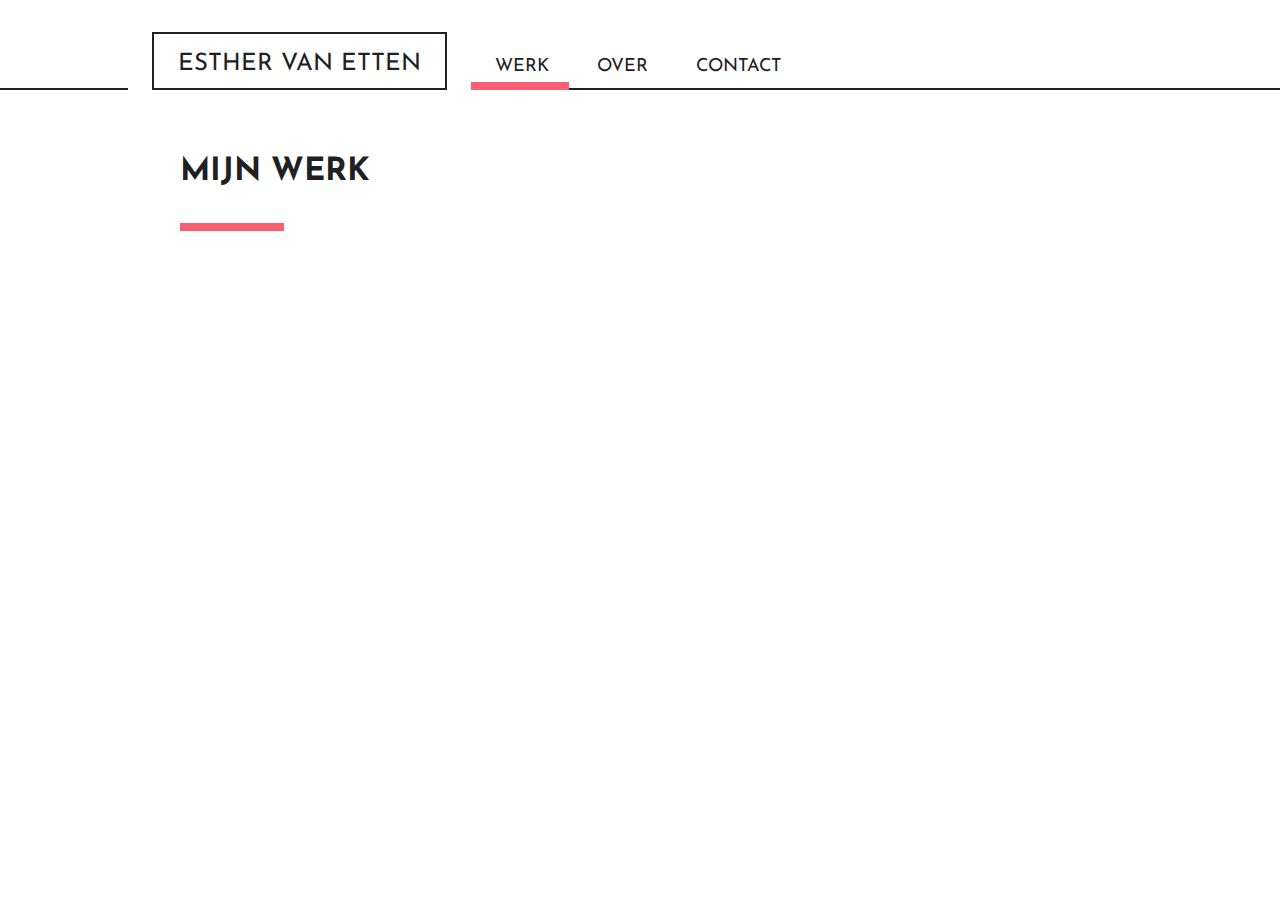
==== index.html @ 1b154cfb "add first content and layout" ====
<!DOCTYPE html>
<html lang="en">
  <head>
    <meta charset="utf-8">
    <!-- pixel ratio for mobile devices -->
    <meta name="viewport" content="width=device-width, initial-scale=1, shrink-to-fit=no">

    <!-- tab info browser -->
    <title>Esther van Etten - Kunst</title>
    <link rel="shortcut icon" href="./src/images/favicon.ico" type="image/x-icon" />

    <!-- meta tags for search engines -->
    <meta name="description" content="Website van de kunstenaar Esther van Etten met werk, achtergrond informatie en contact" />
    <meta name="keywords" content="Esther, van, Etten, Kunst, Thuis, Haarlem, Kunstenaar, Tekeningen, Velserbroek" />
    <meta name="author" content="T. Thuis" />

    <!-- social links -->
    <meta property="og:title" content="Kunst van Esther van Etten">
    <meta property="og:description" content="Website van de kunstenaar Esther van Etten met werk, achtergrond informatie en contact">
    <meta property="og:image" content="./src/images/social-image.jpg">
    <meta property="og:url" content="esther-van-etten.nl">

    <!-- css -->
    <link rel="stylesheet" type="text/css" href="./style.min.css">

    <!-- fonts -->
    <link href="https://fonts.googleapis.com/css?family=Josefin+Sans:400,700|Noto+Serif:400,400i,600" rel="stylesheet">
  </head>
  <body>
    <div id="content">
      <div id="header">
        <div class="container">
          <div class="logo-container">
            <div id="logo">Esther van Etten</div>
          </div>
          <ul>
            <li class="active"></li>
            <li class="tab-btn" data-name="werk">Werk</li>
            <li class="tab-btn" data-name="over">Over</li>
            <li class="tab-btn" data-name="contact">Contact</li>
          </ul>
        </div>
      </div>

      <div class="wiper"></div>

      <div class="pagina-container">
        <div data-name="werk" class="werk pagina">
          <h2>Mijn Werk</h2>
          <hr>
          <div class="foto-container">
            <img src="./src/images/art/one.jpg" alt="">
            <img src="./src/images/art/two.jpg" alt="">
          </div>
        </div>

        <div data-name="over" class="over pagina">
          <h2>Het Proces & <br>Uitgangspunten</h2>
          <hr>
          <p>De nadruk ligt in mijn werk op het proces en het onderzoek naar licht en schaduw door middel van het bewerken van papier door het gebruik van horizontale, verticalen en rasters.</p>
          <p>Gelaagdheid, ritmes, de scheidslijn zoeken tussen ambacht, volkskunst, toegepaste kunst en autonome kunst zijn sleutelwoorden in mijn werk.</p>
        </div>

        <div data-name="contact" class="contact pagina">
          <h2>Neem contact <br>met mij op</h2>
          <hr>
          <table>
            <tr>
              <td>Woonplaats</td>
              <td>Haarlem</td>
            </tr>
            <tr>
              <td>Atelier</td>
              <td>De Rode School 2.0 | Platbodum 197A <br>Velserbroek | <a href="https://goo.gl/KfdjvA" target="_blank">Kaart</a></td>
            </tr>
            <tr>
              <td>Email</td>
              <td><a href="mailto:esther.v.etten@gmail.com">Esther.v.Etten@gmail.com</a></td>
            </tr>
            <tr>
              <td>Telefoon</td>
              <td><a href="tel:+31631976185">+31 6 31 97 61 85</a></td>
            </tr>
          </table>
        </div>
      </div>
    </div>
  </body>
  <!-- <script src="./src/js/axios.js"></script> -->
  <!-- <script src="./src/js/vue.js"></script> -->
  <script src="./src/js/TweenMax.js"></script>
  <script src="./main.js"></script>
</html>
---- style.min.css ----
[v-cloak]{display:none}body{margin:0;color:#1E2022;background:#fff;font-family:'Josefin Sans', sans-serif;font-size:16px}body p{font-family:'Noto Serif', serif;line-height:175%}body ul{list-style:none;margin:0;padding:0}body a{color:#F85F73}#content{min-height:100vh;position:relative;overflow:hidden}.pagina-container{margin:0 auto;max-width:1024px}#header{text-transform:uppercase;margin-top:32px;border-bottom:2px solid #1E2022}#header .container{display:flex;align-items:flex-end;max-width:1024px;margin:0 auto}#header .logo-container{border-left:24px solid #fff;border-right:24px solid #fff;margin-bottom:-2px}#header #logo{font-size:24px;border:2px solid #1E2022;padding:18px 24px 12px 24px}#header ul{display:flex;position:relative}#header ul li{padding:0 24px 12px 24px;display:flex;justify-content:center;font-size:18px;cursor:pointer}#header ul li.active{position:absolute;width:98px;bottom:0;left:0;border-bottom:8px solid #F85F73;margin-bottom:-2px;transition:all 300ms ease;padding:0}#header ul .tab-btn{transition:transform 300ms ease}#header ul .tab-btn:hover{transform:translateY(-4px)}.over,.contact{display:none}.pagina{padding:0 52px;margin-top:64px}.pagina h2{font-size:32px;text-transform:uppercase;color:#1E2022;margin:0;line-height:115%}.pagina hr{width:96px;border:4px solid #F85F73;display:inline-block;margin:32px 0}.pagina p{margin:0 0 16px 0}.pagina table{font-family:'Noto Serif', serif}.pagina table tr{height:32px}.pagina table td{vertical-align:top}.pagina table tr>td:first-child{font-style:italic;width:128px}.foto-container img{height:128px;cursor:pointer;transition:all 500ms ease}.foto-container img.activeImage{height:50vh;width:auto}.wiper{background:#F85F73;height:100%;position:absolute;top:90px}@media screen and (min-width: 1024px){.pagina p{width:50%}}
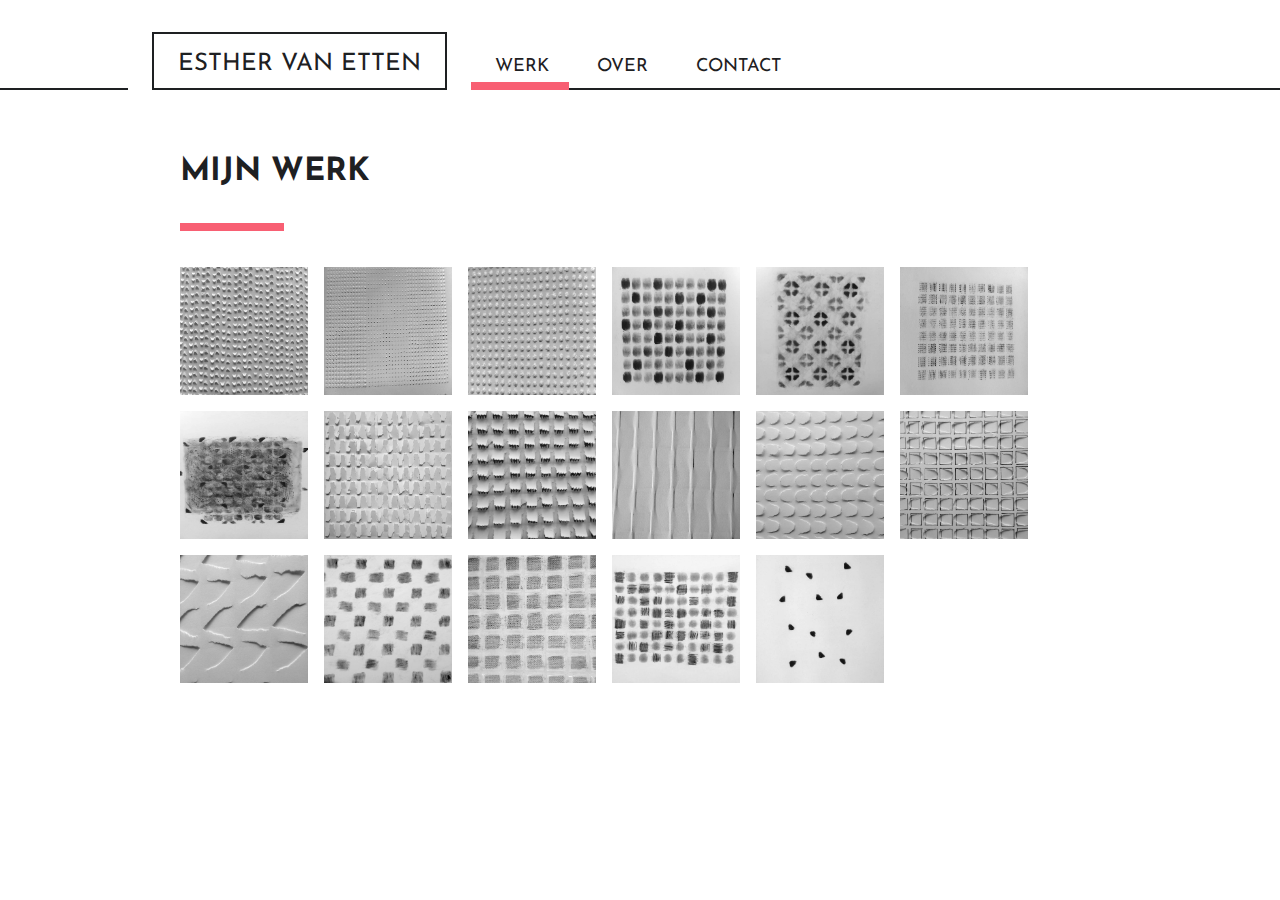
==== commit 2d0d580e: "add low res photo's" ====
--- a/index.html
+++ b/index.html
@@ -49,8 +49,23 @@
           <h2>Mijn Werk</h2>
           <hr>
           <div class="foto-container">
-            <img src="./src/images/art/one.jpg" alt="">
-            <img src="./src/images/art/two.jpg" alt="">
+            <img src="./src/images/art/image-1.jpeg" alt="">
+            <img src="./src/images/art/image-2.jpeg" alt="">
+            <img src="./src/images/art/image-3.jpeg" alt="">
+            <img src="./src/images/art/image-4.jpeg" alt="">
+            <img src="./src/images/art/image-5.jpeg" alt="">
+            <img src="./src/images/art/image-6.jpeg" alt="">
+            <img src="./src/images/art/image-7.jpeg" alt="">
+            <img src="./src/images/art/image-8.jpeg" alt="">
+            <img src="./src/images/art/image-9.jpeg" alt="">
+            <img src="./src/images/art/image-10.jpeg" alt="">
+            <img src="./src/images/art/image-11.jpeg" alt="">
+            <img src="./src/images/art/image-12.jpeg" alt="">
+            <img src="./src/images/art/image-13.jpeg" alt="">
+            <img src="./src/images/art/image-14.jpeg" alt="">
+            <img src="./src/images/art/image-15.jpeg" alt="">
+            <img src="./src/images/art/image-16.jpeg" alt="">
+            <img src="./src/images/art/image-17.jpeg" alt="">
           </div>
         </div>
 
--- a/style.min.css
+++ b/style.min.css
@@ -1 +1 @@
-[v-cloak]{display:none}body{margin:0;color:#1E2022;background:#fff;font-family:'Josefin Sans', sans-serif;font-size:16px}body p{font-family:'Noto Serif', serif;line-height:175%}body ul{list-style:none;margin:0;padding:0}body a{color:#F85F73}#content{min-height:100vh;position:relative;overflow:hidden}.pagina-container{margin:0 auto;max-width:1024px}#header{text-transform:uppercase;margin-top:32px;border-bottom:2px solid #1E2022}#header .container{display:flex;align-items:flex-end;max-width:1024px;margin:0 auto}#header .logo-container{border-left:24px solid #fff;border-right:24px solid #fff;margin-bottom:-2px}#header #logo{font-size:24px;border:2px solid #1E2022;padding:18px 24px 12px 24px}#header ul{display:flex;position:relative}#header ul li{padding:0 24px 12px 24px;display:flex;justify-content:center;font-size:18px;cursor:pointer}#header ul li.active{position:absolute;width:98px;bottom:0;left:0;border-bottom:8px solid #F85F73;margin-bottom:-2px;transition:all 300ms ease;padding:0}#header ul .tab-btn{transition:transform 300ms ease}#header ul .tab-btn:hover{transform:translateY(-4px)}.over,.contact{display:none}.pagina{padding:0 52px;margin-top:64px}.pagina h2{font-size:32px;text-transform:uppercase;color:#1E2022;margin:0;line-height:115%}.pagina hr{width:96px;border:4px solid #F85F73;display:inline-block;margin:32px 0}.pagina p{margin:0 0 16px 0}.pagina table{font-family:'Noto Serif', serif}.pagina table tr{height:32px}.pagina table td{vertical-align:top}.pagina table tr>td:first-child{font-style:italic;width:128px}.foto-container img{height:128px;cursor:pointer;transition:all 500ms ease}.foto-container img.activeImage{height:50vh;width:auto}.wiper{background:#F85F73;height:100%;position:absolute;top:90px}@media screen and (min-width: 1024px){.pagina p{width:50%}}
+[v-cloak]{display:none}body{margin:0;color:#1E2022;background:#fff;font-family:'Josefin Sans', sans-serif;font-size:16px}body p{font-family:'Noto Serif', serif;line-height:175%}body ul{list-style:none;margin:0;padding:0}body a{color:#F85F73}#content{min-height:100vh;position:relative;overflow:hidden}.pagina-container{margin:0 auto;max-width:1024px}#header{text-transform:uppercase;margin-top:32px;border-bottom:2px solid #1E2022}#header .container{display:flex;align-items:flex-end;max-width:1024px;margin:0 auto}#header .logo-container{border-left:24px solid #fff;border-right:24px solid #fff;margin-bottom:-2px}#header #logo{font-size:24px;border:2px solid #1E2022;padding:18px 24px 12px 24px}#header ul{display:flex;position:relative}#header ul li{padding:0 24px 12px 24px;display:flex;justify-content:center;font-size:18px;cursor:pointer}#header ul li.active{position:absolute;width:98px;bottom:0;left:0;border-bottom:8px solid #F85F73;margin-bottom:-2px;transition:all 300ms ease;padding:0}#header ul .tab-btn{transition:transform 300ms ease}#header ul .tab-btn:hover{transform:translateY(-4px)}.over,.contact{display:none}.pagina{padding:0 52px;margin-top:64px}.pagina h2{font-size:32px;text-transform:uppercase;color:#1E2022;margin:0;line-height:115%}.pagina hr{width:96px;border:4px solid #F85F73;display:inline-block;margin:32px 0}.pagina p{margin:0 0 16px 0}.pagina table{font-family:'Noto Serif', serif}.pagina table tr{height:32px}.pagina table td{vertical-align:top}.pagina table tr>td:first-child{font-style:italic;width:128px}.foto-container{display:flex;flex-wrap:wrap;margin:-8px 0 0 -8px}.foto-container img{height:128px;width:128px;cursor:pointer;transition:all 500ms ease;padding:8px;filter:grayscale(100%)}.foto-container img.activeImage{height:50vh;width:50vh;filter:grayscale(0%)}.wiper{background:#F85F73;height:100%;position:absolute;top:90px;z-index:100}@media screen and (min-width: 1024px){.pagina p{width:50%}}
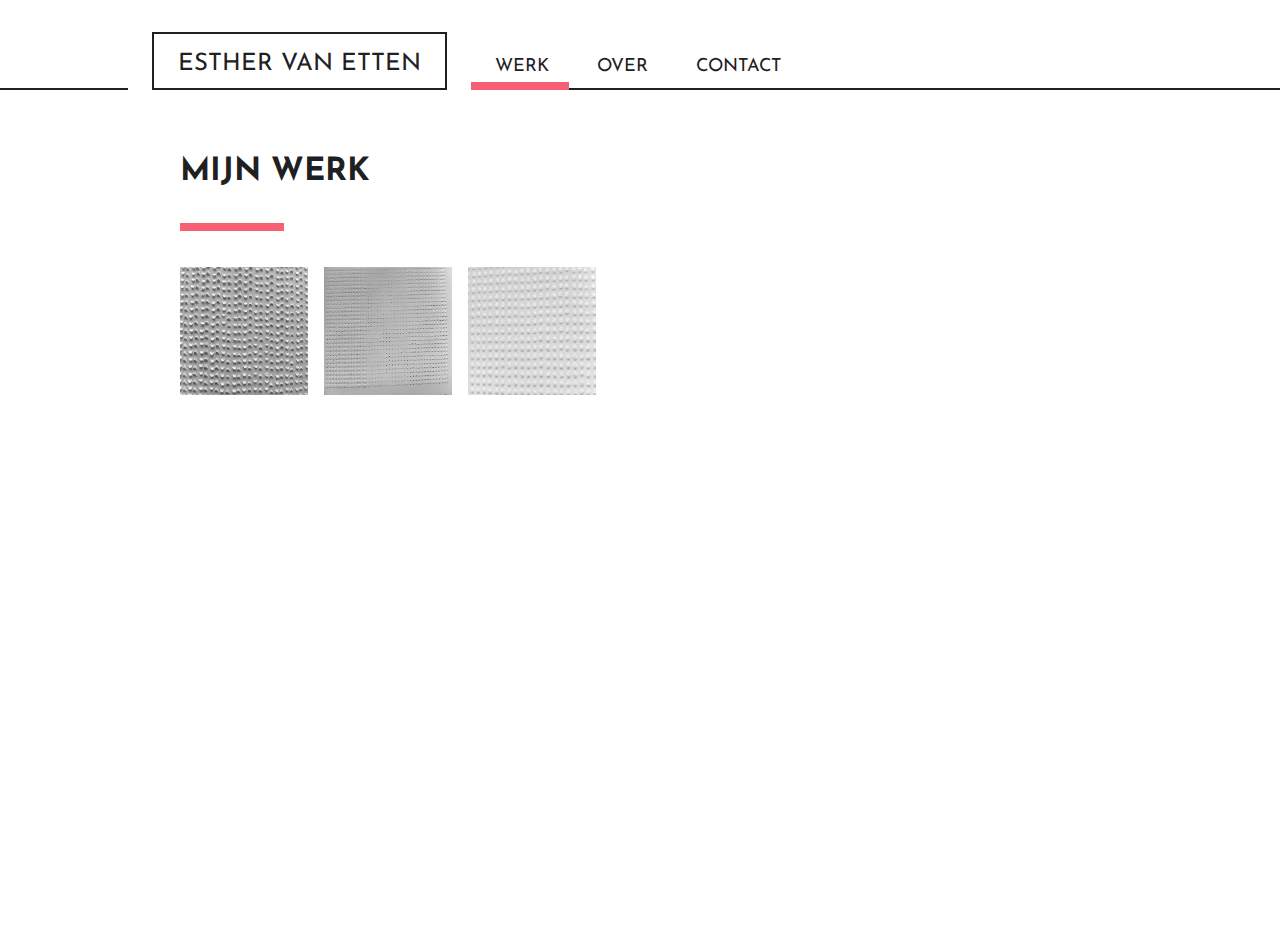
==== commit 288a3fe2: "add mobile styling and menu" ====
--- a/index.html
+++ b/index.html
@@ -33,7 +33,8 @@
           <div class="logo-container">
             <div id="logo">Esther van Etten</div>
           </div>
-          <ul>
+          <img class="btn-menu" src="./src/images/btn-menu.svg" alt="button menu mobile" onclick=showMenuMobile()>
+          <ul class="menu-mobile">
             <li class="active"></li>
             <li class="tab-btn" data-name="werk">Werk</li>
             <li class="tab-btn" data-name="over">Over</li>
@@ -77,7 +78,7 @@
         </div>
 
         <div data-name="contact" class="contact pagina">
-          <h2>Neem contact <br>met mij op</h2>
+          <h2>Neem contact op</h2>
           <hr>
           <table>
             <tr>
@@ -86,7 +87,10 @@
             </tr>
             <tr>
               <td>Atelier</td>
-              <td>De Rode School 2.0 | Platbodum 197A <br>Velserbroek | <a href="https://goo.gl/KfdjvA" target="_blank">Kaart</a></td>
+              <td>
+                <a href="https://goo.gl/KfdjvA" target="_blank">De Rode School 2.0</a><br>
+                Platbodum 197A, Velserbroek
+              </td>
             </tr>
             <tr>
               <td>Email</td>
--- a/style.min.css
+++ b/style.min.css
@@ -1 +1 @@
-[v-cloak]{display:none}body{margin:0;color:#1E2022;background:#fff;font-family:'Josefin Sans', sans-serif;font-size:16px}body p{font-family:'Noto Serif', serif;line-height:175%}body ul{list-style:none;margin:0;padding:0}body a{color:#F85F73}#content{min-height:100vh;position:relative;overflow:hidden}.pagina-container{margin:0 auto;max-width:1024px}#header{text-transform:uppercase;margin-top:32px;border-bottom:2px solid #1E2022}#header .container{display:flex;align-items:flex-end;max-width:1024px;margin:0 auto}#header .logo-container{border-left:24px solid #fff;border-right:24px solid #fff;margin-bottom:-2px}#header #logo{font-size:24px;border:2px solid #1E2022;padding:18px 24px 12px 24px}#header ul{display:flex;position:relative}#header ul li{padding:0 24px 12px 24px;display:flex;justify-content:center;font-size:18px;cursor:pointer}#header ul li.active{position:absolute;width:98px;bottom:0;left:0;border-bottom:8px solid #F85F73;margin-bottom:-2px;transition:all 300ms ease;padding:0}#header ul .tab-btn{transition:transform 300ms ease}#header ul .tab-btn:hover{transform:translateY(-4px)}.over,.contact{display:none}.pagina{padding:0 52px;margin-top:64px}.pagina h2{font-size:32px;text-transform:uppercase;color:#1E2022;margin:0;line-height:115%}.pagina hr{width:96px;border:4px solid #F85F73;display:inline-block;margin:32px 0}.pagina p{margin:0 0 16px 0}.pagina table{font-family:'Noto Serif', serif}.pagina table tr{height:32px}.pagina table td{vertical-align:top}.pagina table tr>td:first-child{font-style:italic;width:128px}.foto-container{display:flex;flex-wrap:wrap;margin:-8px 0 0 -8px}.foto-container img{height:128px;width:128px;cursor:pointer;transition:all 500ms ease;padding:8px;filter:grayscale(100%)}.foto-container img.activeImage{height:50vh;width:50vh;filter:grayscale(0%)}.wiper{background:#F85F73;height:100%;position:absolute;top:90px;z-index:100}@media screen and (min-width: 1024px){.pagina p{width:50%}}
+[v-cloak]{display:none}body{margin:0;color:#1E2022;background:#fff;font-family:'Josefin Sans', sans-serif;font-size:16px}body p{font-family:'Noto Serif', serif;line-height:175%}body ul{list-style:none;margin:0;padding:0}body a{color:#F85F73}#content{min-height:100vh;position:relative}.pagina-container{margin:0 auto;max-width:1024px}#header{text-transform:uppercase;margin-top:32px;border-bottom:2px solid #1E2022}#header .container{display:-webkit-box;display:-ms-flexbox;display:flex;-webkit-box-align:end;-ms-flex-align:end;align-items:flex-end;max-width:1024px;margin:0 auto}#header .logo-container{border-left:24px solid #fff;border-right:24px solid #fff;margin-bottom:-2px}#header .btn-menu{border:2px solid #1E2022;padding:17px;margin-bottom:-2px;cursor:pointer}#header #logo{font-size:24px;border:2px solid #1E2022;padding:18px 24px 12px 24px}#header ul{display:-webkit-box;display:-ms-flexbox;display:flex;position:relative}#header ul li{padding:0 24px 12px 24px;display:-webkit-box;display:-ms-flexbox;display:flex;-webkit-box-pack:center;-ms-flex-pack:center;justify-content:center;font-size:18px;cursor:pointer}#header ul li.active{position:absolute;width:98px;bottom:0;left:0;border-bottom:8px solid #F85F73;margin-bottom:-2px;-webkit-transition:all 300ms ease;transition:all 300ms ease;padding:0}#header ul .tab-btn{-webkit-transition:-webkit-transform 300ms ease;transition:-webkit-transform 300ms ease;transition:transform 300ms ease;transition:transform 300ms ease, -webkit-transform 300ms ease}#header ul .tab-btn:hover{-webkit-transform:translateY(-4px);transform:translateY(-4px)}.over,.contact{display:none}.pagina{padding:0 52px;margin-top:64px}.pagina h2{font-size:32px;text-transform:uppercase;color:#1E2022;margin:0;line-height:115%}.pagina hr{width:96px;border:4px solid #F85F73;display:inline-block;margin:32px 0}.pagina p{margin:0 0 16px 0}.pagina table{font-family:'Noto Serif', serif}.pagina table tr{height:32px}.pagina table td{vertical-align:top}.pagina table tr>td:first-child{font-style:italic;width:128px}.foto-container{display:-webkit-box;display:-ms-flexbox;display:flex;-ms-flex-wrap:wrap;flex-wrap:wrap;margin:-8px 0 0 -8px}.foto-container img{height:128px;width:128px;cursor:pointer;-webkit-transition:all 500ms ease;transition:all 500ms ease;padding:8px;-webkit-filter:grayscale(100%);filter:grayscale(100%)}.foto-container img.activeImage{height:50vh;width:50vh;-webkit-filter:grayscale(0%);filter:grayscale(0%)}.wiper{background:#F85F73;height:100%;position:absolute;top:58px;z-index:100}@media screen and (min-width: 1024px){.pagina p{width:50%}.btn-menu{display:none}}@media screen and (max-width: 1024px){#header .container{padding:0 32px;-webkit-box-pack:justify;-ms-flex-pack:justify;justify-content:space-between}#header .logo-container{border:none}#header .logo-container #logo{font-size:21px}#header .menu-mobile{display:-webkit-box;display:-ms-flexbox;display:flex;position:fixed !important;-webkit-box-orient:vertical;-webkit-box-direction:normal;-ms-flex-direction:column;flex-direction:column;background:rgba(255,255,255,0.9);width:0vw;right:0;top:0;height:100vh;z-index:200;-webkit-box-pack:center;-ms-flex-pack:center;justify-content:center;overflow:hidden;-webkit-transition:width 500ms ease;transition:width 500ms ease}#header .menu-mobile.show{width:100vw}#header .menu-mobile li{font-size:24px;padding-bottom:24px}#header .menu-mobile li:hover{-webkit-transform:none;transform:none}#header .menu-mobile .active{display:none}.pagina{padding:0 32px}.pagina h2{font-size:24px}.foto-container{-webkit-box-pack:justify;-ms-flex-pack:justify;justify-content:space-between}.foto-container .activeImage{width:100vw}.wiper{top:55px}}
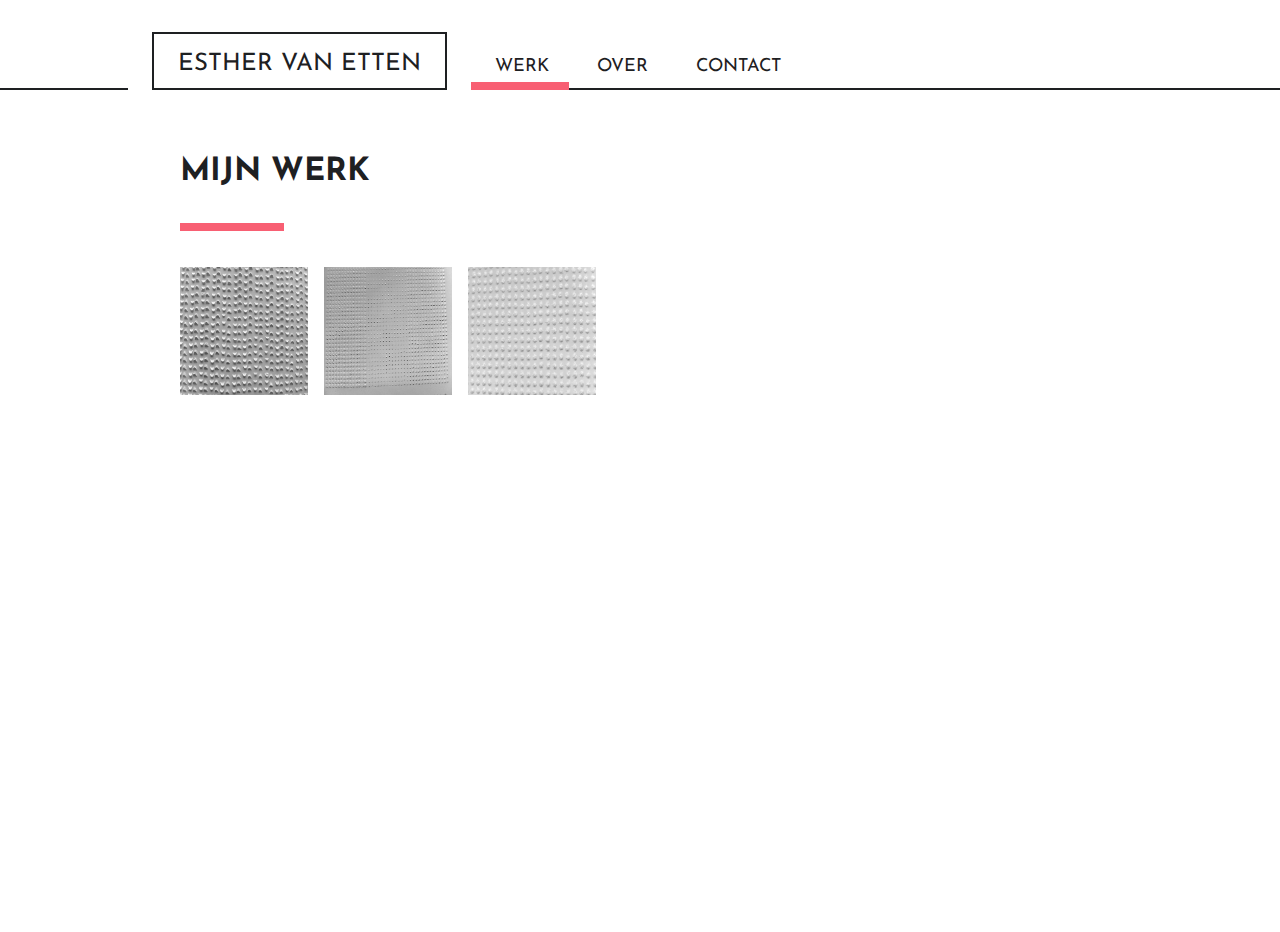
==== commit 6175f39b: "replace js with jquery for beter browser compatibilty" ====
--- a/index.html
+++ b/index.html
@@ -108,5 +108,6 @@
   <!-- <script src="./src/js/axios.js"></script> -->
   <!-- <script src="./src/js/vue.js"></script> -->
   <script src="./src/js/TweenMax.js"></script>
+  <script src="./src/js/jQuery.js"></script>
   <script src="./main.js"></script>
 </html>
--- a/style.min.css
+++ b/style.min.css
@@ -1 +1 @@
-[v-cloak]{display:none}body{margin:0;color:#1E2022;background:#fff;font-family:'Josefin Sans', sans-serif;font-size:16px}body p{font-family:'Noto Serif', serif;line-height:175%}body ul{list-style:none;margin:0;padding:0}body a{color:#F85F73}#content{min-height:100vh;position:relative}.pagina-container{margin:0 auto;max-width:1024px}#header{text-transform:uppercase;margin-top:32px;border-bottom:2px solid #1E2022}#header .container{display:-webkit-box;display:-ms-flexbox;display:flex;-webkit-box-align:end;-ms-flex-align:end;align-items:flex-end;max-width:1024px;margin:0 auto}#header .logo-container{border-left:24px solid #fff;border-right:24px solid #fff;margin-bottom:-2px}#header .btn-menu{border:2px solid #1E2022;padding:17px;margin-bottom:-2px;cursor:pointer}#header #logo{font-size:24px;border:2px solid #1E2022;padding:18px 24px 12px 24px}#header ul{display:-webkit-box;display:-ms-flexbox;display:flex;position:relative}#header ul li{padding:0 24px 12px 24px;display:-webkit-box;display:-ms-flexbox;display:flex;-webkit-box-pack:center;-ms-flex-pack:center;justify-content:center;font-size:18px;cursor:pointer}#header ul li.active{position:absolute;width:98px;bottom:0;left:0;border-bottom:8px solid #F85F73;margin-bottom:-2px;-webkit-transition:all 300ms ease;transition:all 300ms ease;padding:0}#header ul .tab-btn{-webkit-transition:-webkit-transform 300ms ease;transition:-webkit-transform 300ms ease;transition:transform 300ms ease;transition:transform 300ms ease, -webkit-transform 300ms ease}#header ul .tab-btn:hover{-webkit-transform:translateY(-4px);transform:translateY(-4px)}.over,.contact{display:none}.pagina{padding:0 52px;margin-top:64px}.pagina h2{font-size:32px;text-transform:uppercase;color:#1E2022;margin:0;line-height:115%}.pagina hr{width:96px;border:4px solid #F85F73;display:inline-block;margin:32px 0}.pagina p{margin:0 0 16px 0}.pagina table{font-family:'Noto Serif', serif}.pagina table tr{height:32px}.pagina table td{vertical-align:top}.pagina table tr>td:first-child{font-style:italic;width:128px}.foto-container{display:-webkit-box;display:-ms-flexbox;display:flex;-ms-flex-wrap:wrap;flex-wrap:wrap;margin:-8px 0 0 -8px}.foto-container img{height:128px;width:128px;cursor:pointer;-webkit-transition:all 500ms ease;transition:all 500ms ease;padding:8px;-webkit-filter:grayscale(100%);filter:grayscale(100%)}.foto-container img.activeImage{height:50vh;width:50vh;-webkit-filter:grayscale(0%);filter:grayscale(0%)}.wiper{background:#F85F73;height:100%;position:absolute;top:58px;z-index:100}@media screen and (min-width: 1024px){.pagina p{width:50%}.btn-menu{display:none}}@media screen and (max-width: 1024px){#header .container{padding:0 32px;-webkit-box-pack:justify;-ms-flex-pack:justify;justify-content:space-between}#header .logo-container{border:none}#header .logo-container #logo{font-size:21px}#header .menu-mobile{display:-webkit-box;display:-ms-flexbox;display:flex;position:fixed !important;-webkit-box-orient:vertical;-webkit-box-direction:normal;-ms-flex-direction:column;flex-direction:column;background:rgba(255,255,255,0.9);width:0vw;right:0;top:0;height:100vh;z-index:200;-webkit-box-pack:center;-ms-flex-pack:center;justify-content:center;overflow:hidden;-webkit-transition:width 500ms ease;transition:width 500ms ease}#header .menu-mobile.show{width:100vw}#header .menu-mobile li{font-size:24px;padding-bottom:24px}#header .menu-mobile li:hover{-webkit-transform:none;transform:none}#header .menu-mobile .active{display:none}.pagina{padding:0 32px}.pagina h2{font-size:24px}.foto-container{-webkit-box-pack:justify;-ms-flex-pack:justify;justify-content:space-between}.foto-container .activeImage{width:100vw}.wiper{top:55px}}
+[v-cloak]{display:none}body{margin:0;color:#1E2022;background:#fff;font-family:'Josefin Sans', sans-serif;font-size:16px}body p{font-family:'Noto Serif', serif;line-height:175%}body ul{list-style:none;margin:0;padding:0}body a{color:#F85F73}#content{min-height:100vh;position:relative}.pagina-container{margin:0 auto;max-width:1024px}#header{text-transform:uppercase;margin-top:32px;border-bottom:2px solid #1E2022}#header .container{display:flex;align-items:flex-end;max-width:1024px;margin:0 auto}#header .logo-container{border-left:24px solid #fff;border-right:24px solid #fff;margin-bottom:-2px}#header .btn-menu{border:2px solid #1E2022;padding:17px;margin-bottom:-2px;cursor:pointer}#header #logo{font-size:24px;border:2px solid #1E2022;padding:18px 24px 12px 24px}#header ul{display:flex;position:relative}#header ul li{padding:0 24px 12px 24px;display:flex;justify-content:center;font-size:18px;cursor:pointer}#header ul li.active{position:absolute;width:98px;bottom:0;left:0;border-bottom:8px solid #F85F73;margin-bottom:-2px;transition:all 300ms ease;padding:0}#header ul .tab-btn{transition:transform 300ms ease}#header ul .tab-btn:hover{transform:translateY(-4px)}.over,.contact{display:none}.pagina{padding:0 52px;margin-top:64px}.pagina h2{font-size:32px;text-transform:uppercase;color:#1E2022;margin:0;line-height:115%}.pagina hr{width:96px;border:4px solid #F85F73;display:inline-block;margin:32px 0}.pagina p{margin:0 0 16px 0}.pagina table{font-family:'Noto Serif', serif}.pagina table tr{height:32px}.pagina table td{vertical-align:top}.pagina table tr>td:first-child{font-style:italic;width:128px}.foto-container{display:flex;flex-wrap:wrap;margin:-8px 0 0 -8px}.foto-container img{height:128px;width:128px;cursor:pointer;transition:all 500ms ease;padding:8px;filter:grayscale(100%)}.foto-container img.activeImage{height:50vh;width:50vh;filter:grayscale(0%)}.wiper{background:#F85F73;height:100%;position:absolute;top:58px;z-index:100}@media screen and (min-width: 1024px){.pagina p{width:50%}.btn-menu{display:none}}@media screen and (max-width: 1024px){#header .container{padding:0 32px;justify-content:space-between}#header .logo-container{border:none}#header .logo-container #logo{font-size:21px}#header .menu-mobile{display:flex;position:fixed !important;flex-direction:column;background:rgba(255,255,255,0.9);width:0vw;right:0;top:0;height:100vh;z-index:200;justify-content:center;overflow:hidden;transition:width 500ms ease}#header .menu-mobile.show{width:100vw}#header .menu-mobile li{font-size:24px;padding-bottom:24px}#header .menu-mobile li:hover{transform:none}#header .menu-mobile .active{display:none}.pagina{padding:0 32px}.pagina h2{font-size:24px}.foto-container{justify-content:space-between}.foto-container .activeImage{width:100vw}.wiper{top:55px}}
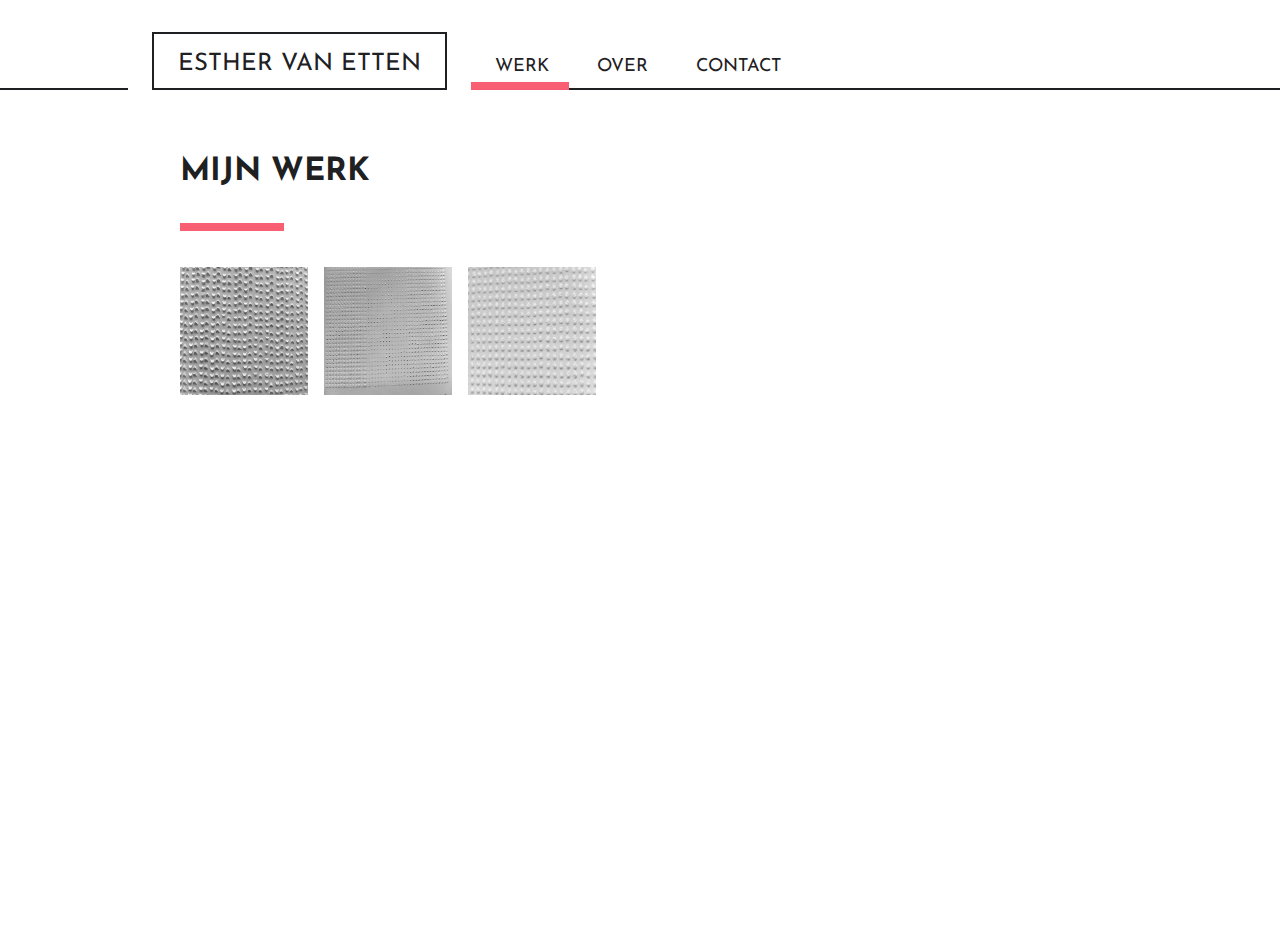
==== commit 186b521c: "remove styling issue logo and image algnment for mobile" ====
--- a/index.html
+++ b/index.html
@@ -10,13 +10,13 @@
     <link rel="shortcut icon" href="./src/images/favicon.ico" type="image/x-icon" />
 
     <!-- meta tags for search engines -->
-    <meta name="description" content="Website van de kunstenaar Esther van Etten met werk, achtergrond informatie en contact" />
-    <meta name="keywords" content="Esther, van, Etten, Kunst, Thuis, Haarlem, Kunstenaar, Tekeningen, Velserbroek" />
+    <meta name="description" content="De Website van de kunstenares Esther van Etten uit Haarlem en omtrekken. Met meer informatie over haar werk, achtergrond en contact." />
+    <meta name="keywords" content="esther, van, etten, thuis, esther van etten, esther thuis, kunstenaar, kunstenares, kunst, werk, haarlem, velserbroek, kunstlijn, lijn, tekeningen, tekenen, structuur, patronen, relief" />
     <meta name="author" content="T. Thuis" />
 
     <!-- social links -->
     <meta property="og:title" content="Kunst van Esther van Etten">
-    <meta property="og:description" content="Website van de kunstenaar Esther van Etten met werk, achtergrond informatie en contact">
+    <meta property="og:description" content="De Website van de kunstenares Esther van Etten uit Haarlem en omtrekken. Met meer informatie over haar werk, achtergrond en contact.">
     <meta property="og:image" content="./src/images/social-image.jpg">
     <meta property="og:url" content="esther-van-etten.nl">
 
@@ -88,17 +88,17 @@
             <tr>
               <td>Atelier</td>
               <td>
-                <a href="https://goo.gl/KfdjvA" target="_blank">De Rode School 2.0</a><br>
+                <a rel="atelier locatie" href="https://goo.gl/KfdjvA" target="_blank">De Rode School 2.0</a><br>
                 Platbodum 197A, Velserbroek
               </td>
             </tr>
             <tr>
               <td>Email</td>
-              <td><a href="mailto:esther.v.etten@gmail.com">Esther.v.Etten@gmail.com</a></td>
+              <td><a rel="email van esther van etten" href="mailto:esther.v.etten@gmail.com">Esther.v.Etten@gmail.com</a></td>
             </tr>
             <tr>
               <td>Telefoon</td>
-              <td><a href="tel:+31631976185">+31 6 31 97 61 85</a></td>
+              <td><a rel="mobile telefoon nummer" href="tel:+31631976185">+31 6 31 97 61 85</a></td>
             </tr>
           </table>
         </div>
--- a/style.min.css
+++ b/style.min.css
@@ -1 +1 @@
-[v-cloak]{display:none}body{margin:0;color:#1E2022;background:#fff;font-family:'Josefin Sans', sans-serif;font-size:16px}body p{font-family:'Noto Serif', serif;line-height:175%}body ul{list-style:none;margin:0;padding:0}body a{color:#F85F73}#content{min-height:100vh;position:relative}.pagina-container{margin:0 auto;max-width:1024px}#header{text-transform:uppercase;margin-top:32px;border-bottom:2px solid #1E2022}#header .container{display:flex;align-items:flex-end;max-width:1024px;margin:0 auto}#header .logo-container{border-left:24px solid #fff;border-right:24px solid #fff;margin-bottom:-2px}#header .btn-menu{border:2px solid #1E2022;padding:17px;margin-bottom:-2px;cursor:pointer}#header #logo{font-size:24px;border:2px solid #1E2022;padding:18px 24px 12px 24px}#header ul{display:flex;position:relative}#header ul li{padding:0 24px 12px 24px;display:flex;justify-content:center;font-size:18px;cursor:pointer}#header ul li.active{position:absolute;width:98px;bottom:0;left:0;border-bottom:8px solid #F85F73;margin-bottom:-2px;transition:all 300ms ease;padding:0}#header ul .tab-btn{transition:transform 300ms ease}#header ul .tab-btn:hover{transform:translateY(-4px)}.over,.contact{display:none}.pagina{padding:0 52px;margin-top:64px}.pagina h2{font-size:32px;text-transform:uppercase;color:#1E2022;margin:0;line-height:115%}.pagina hr{width:96px;border:4px solid #F85F73;display:inline-block;margin:32px 0}.pagina p{margin:0 0 16px 0}.pagina table{font-family:'Noto Serif', serif}.pagina table tr{height:32px}.pagina table td{vertical-align:top}.pagina table tr>td:first-child{font-style:italic;width:128px}.foto-container{display:flex;flex-wrap:wrap;margin:-8px 0 0 -8px}.foto-container img{height:128px;width:128px;cursor:pointer;transition:all 500ms ease;padding:8px;filter:grayscale(100%)}.foto-container img.activeImage{height:50vh;width:50vh;filter:grayscale(0%)}.wiper{background:#F85F73;height:100%;position:absolute;top:58px;z-index:100}@media screen and (min-width: 1024px){.pagina p{width:50%}.btn-menu{display:none}}@media screen and (max-width: 1024px){#header .container{padding:0 32px;justify-content:space-between}#header .logo-container{border:none}#header .logo-container #logo{font-size:21px}#header .menu-mobile{display:flex;position:fixed !important;flex-direction:column;background:rgba(255,255,255,0.9);width:0vw;right:0;top:0;height:100vh;z-index:200;justify-content:center;overflow:hidden;transition:width 500ms ease}#header .menu-mobile.show{width:100vw}#header .menu-mobile li{font-size:24px;padding-bottom:24px}#header .menu-mobile li:hover{transform:none}#header .menu-mobile .active{display:none}.pagina{padding:0 32px}.pagina h2{font-size:24px}.foto-container{justify-content:space-between}.foto-container .activeImage{width:100vw}.wiper{top:55px}}
+[v-cloak]{display:none}body{margin:0;color:#1E2022;background:#fff;font-family:'Josefin Sans', sans-serif;font-size:16px}body p{font-family:'Noto Serif', serif;line-height:175%}body ul{list-style:none;margin:0;padding:0}body a{color:#F85F73}#content{min-height:100vh;position:relative}.pagina-container{margin:0 auto;max-width:1024px}#header{text-transform:uppercase;margin-top:32px;border-bottom:2px solid #1E2022}#header .container{display:-webkit-box;display:-ms-flexbox;display:flex;-webkit-box-align:end;-ms-flex-align:end;align-items:flex-end;max-width:1024px;margin:0 auto}#header .logo-container{border-left:24px solid #fff;border-right:24px solid #fff;margin-bottom:-2px}#header .btn-menu{border:2px solid #1E2022;padding:18.5px 16.5px;margin-bottom:-2px;cursor:pointer}#header #logo{font-size:24px;border:2px solid #1E2022;padding:6px 24px 0 24px;height:48px;display:-webkit-box;display:-ms-flexbox;display:flex;-webkit-box-align:center;-ms-flex-align:center;align-items:center}#header ul{display:-webkit-box;display:-ms-flexbox;display:flex;position:relative}#header ul li{padding:0 24px 12px 24px;display:-webkit-box;display:-ms-flexbox;display:flex;-webkit-box-pack:center;-ms-flex-pack:center;justify-content:center;font-size:18px;cursor:pointer}#header ul li.active{position:absolute;width:98px;bottom:0;left:0;border-bottom:8px solid #F85F73;margin-bottom:-2px;-webkit-transition:all 300ms ease;transition:all 300ms ease;padding:0}#header ul .tab-btn{-webkit-transition:-webkit-transform 300ms ease;transition:-webkit-transform 300ms ease;transition:transform 300ms ease;transition:transform 300ms ease, -webkit-transform 300ms ease}#header ul .tab-btn:hover{-webkit-transform:translateY(-4px);transform:translateY(-4px)}.over,.contact{display:none}.pagina{padding:0 52px;margin-top:64px}.pagina h2{font-size:32px;text-transform:uppercase;color:#1E2022;margin:0;line-height:115%}.pagina hr{width:96px;border:4px solid #F85F73;display:inline-block;margin:32px 0}.pagina p{margin:0 0 16px 0}.pagina table{font-family:'Noto Serif', serif}.pagina table tr{height:32px}.pagina table td{vertical-align:top}.pagina table tr>td:first-child{font-style:italic;width:128px}.foto-container{display:-webkit-box;display:-ms-flexbox;display:flex;-ms-flex-wrap:wrap;flex-wrap:wrap;margin:-8px 0 0 -8px}.foto-container img{height:128px;width:128px;cursor:pointer;-webkit-transition:all 500ms ease;transition:all 500ms ease;padding:8px;-webkit-filter:grayscale(100%);filter:grayscale(100%)}.foto-container img.activeImage{height:50vh;width:50vh;-webkit-filter:grayscale(0%);filter:grayscale(0%)}.wiper{background:#F85F73;height:100%;position:absolute;top:58px;z-index:100}@media screen and (min-width: 1024px){.pagina p{width:50%}.btn-menu{display:none}}@media screen and (max-width: 1024px){#header .logo-container{border:none}#header .container{padding:0 32px;-webkit-box-pack:justify;-ms-flex-pack:justify;justify-content:space-between}#header .menu-mobile{display:-webkit-box;display:-ms-flexbox;display:flex;position:fixed !important;-webkit-box-orient:vertical;-webkit-box-direction:normal;-ms-flex-direction:column;flex-direction:column;background:rgba(255,255,255,0.9);width:0vw;right:0;top:0;height:100vh;z-index:200;-webkit-box-pack:center;-ms-flex-pack:center;justify-content:center;overflow:hidden;-webkit-transition:width 500ms ease;transition:width 500ms ease}#header .menu-mobile.show{width:100vw}#header .menu-mobile li{font-size:24px;padding-bottom:24px}#header .menu-mobile li:hover{-webkit-transform:none;transform:none}#header .menu-mobile .active{display:none}.pagina{padding:0 32px}.pagina h2{font-size:24px}.foto-container{-webkit-box-pack:justify;-ms-flex-pack:justify;justify-content:space-between;margin-right:-8px !important}.foto-container .activeImage{width:100vw}}@media screen and (max-width: 640px){#logo{font-size:12px !important;padding:6px 16px 0 16px !important}.activeImage{width:calc(100vw - 80px) !important;height:calc(100vw - 80px) !important}}@media screen and (max-width: 320px){.foto-container>img{width:calc(100vw - 64px) !important;height:calc(100vw - 64px) !important}}
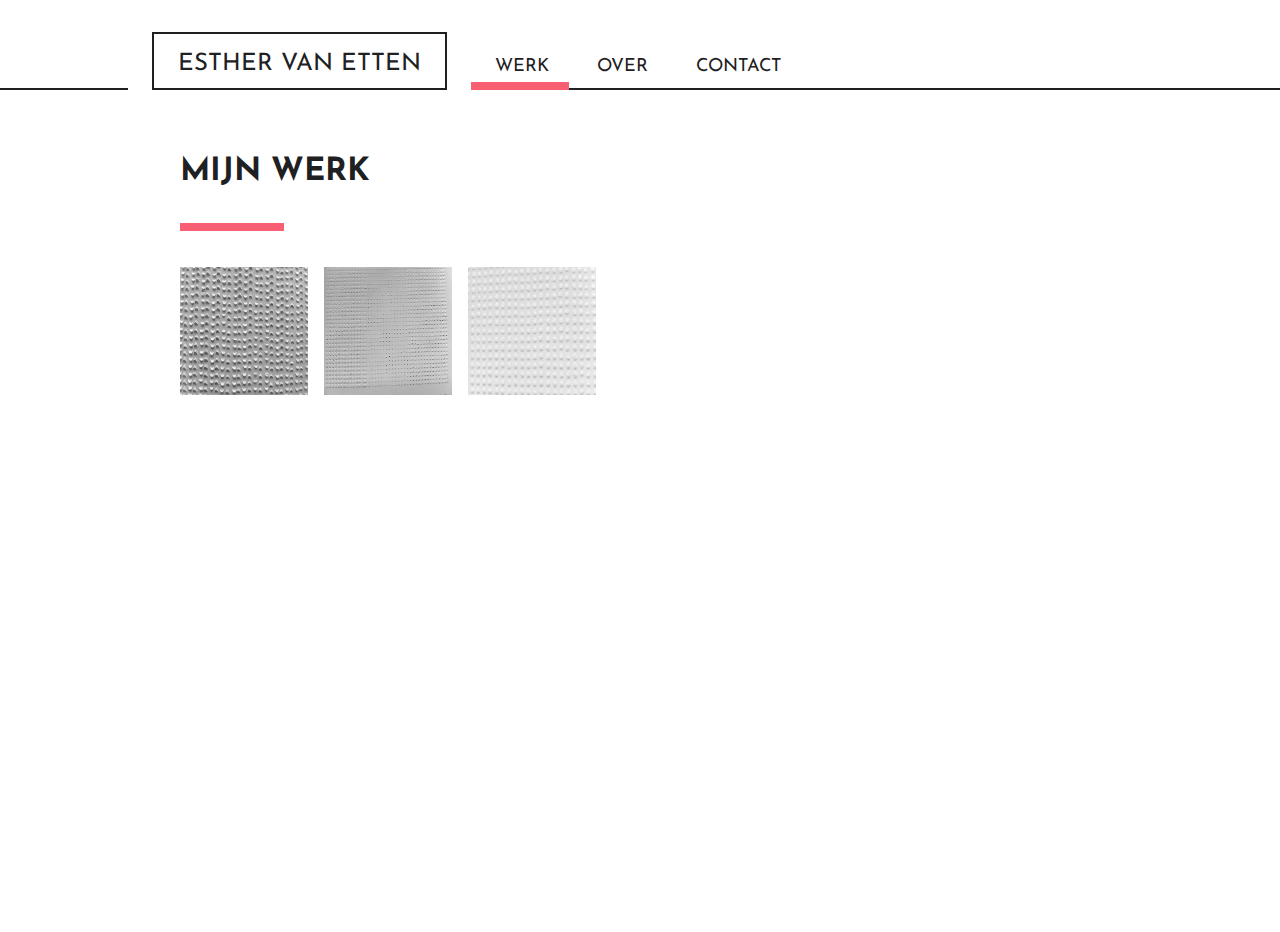
==== commit 27582e3b: "add exit menu btn" ====
--- a/index.html
+++ b/index.html
@@ -33,7 +33,11 @@
           <div class="logo-container">
             <div id="logo">Esther van Etten</div>
           </div>
-          <img class="btn-menu" src="./src/images/btn-menu.svg" alt="button menu mobile" onclick=showMenuMobile()>
+          <div class="menu-container btn-menu" onclick=showMenuMobile()>
+            <img class="btn-bars" src="./src/images/btn-menu.svg" alt="button menu mobile" />
+            <img class="btn-exit" src="./src/images/btn-exit.svg" alt="button menu mobile exit" />
+
+          </div>
           <ul class="menu-mobile">
             <li class="active"></li>
             <li class="tab-btn" data-name="werk">Werk</li>
--- a/style.min.css
+++ b/style.min.css
@@ -1 +1 @@
-[v-cloak]{display:none}body{margin:0;color:#1E2022;background:#fff;font-family:'Josefin Sans', sans-serif;font-size:16px}body p{font-family:'Noto Serif', serif;line-height:175%}body ul{list-style:none;margin:0;padding:0}body a{color:#F85F73}#content{min-height:100vh;position:relative}.pagina-container{margin:0 auto;max-width:1024px}#header{text-transform:uppercase;margin-top:32px;border-bottom:2px solid #1E2022}#header .container{display:-webkit-box;display:-ms-flexbox;display:flex;-webkit-box-align:end;-ms-flex-align:end;align-items:flex-end;max-width:1024px;margin:0 auto}#header .logo-container{border-left:24px solid #fff;border-right:24px solid #fff;margin-bottom:-2px}#header .btn-menu{border:2px solid #1E2022;padding:18.5px 16.5px;margin-bottom:-2px;cursor:pointer}#header #logo{font-size:24px;border:2px solid #1E2022;padding:6px 24px 0 24px;height:48px;display:-webkit-box;display:-ms-flexbox;display:flex;-webkit-box-align:center;-ms-flex-align:center;align-items:center}#header ul{display:-webkit-box;display:-ms-flexbox;display:flex;position:relative}#header ul li{padding:0 24px 12px 24px;display:-webkit-box;display:-ms-flexbox;display:flex;-webkit-box-pack:center;-ms-flex-pack:center;justify-content:center;font-size:18px;cursor:pointer}#header ul li.active{position:absolute;width:98px;bottom:0;left:0;border-bottom:8px solid #F85F73;margin-bottom:-2px;-webkit-transition:all 300ms ease;transition:all 300ms ease;padding:0}#header ul .tab-btn{-webkit-transition:-webkit-transform 300ms ease;transition:-webkit-transform 300ms ease;transition:transform 300ms ease;transition:transform 300ms ease, -webkit-transform 300ms ease}#header ul .tab-btn:hover{-webkit-transform:translateY(-4px);transform:translateY(-4px)}.over,.contact{display:none}.pagina{padding:0 52px;margin-top:64px}.pagina h2{font-size:32px;text-transform:uppercase;color:#1E2022;margin:0;line-height:115%}.pagina hr{width:96px;border:4px solid #F85F73;display:inline-block;margin:32px 0}.pagina p{margin:0 0 16px 0}.pagina table{font-family:'Noto Serif', serif}.pagina table tr{height:32px}.pagina table td{vertical-align:top}.pagina table tr>td:first-child{font-style:italic;width:128px}.foto-container{display:-webkit-box;display:-ms-flexbox;display:flex;-ms-flex-wrap:wrap;flex-wrap:wrap;margin:-8px 0 0 -8px}.foto-container img{height:128px;width:128px;cursor:pointer;-webkit-transition:all 500ms ease;transition:all 500ms ease;padding:8px;-webkit-filter:grayscale(100%);filter:grayscale(100%)}.foto-container img.activeImage{height:50vh;width:50vh;-webkit-filter:grayscale(0%);filter:grayscale(0%)}.wiper{background:#F85F73;height:100%;position:absolute;top:58px;z-index:100}@media screen and (min-width: 1024px){.pagina p{width:50%}.btn-menu{display:none}}@media screen and (max-width: 1024px){#header .logo-container{border:none}#header .container{padding:0 32px;-webkit-box-pack:justify;-ms-flex-pack:justify;justify-content:space-between}#header .menu-mobile{display:-webkit-box;display:-ms-flexbox;display:flex;position:fixed !important;-webkit-box-orient:vertical;-webkit-box-direction:normal;-ms-flex-direction:column;flex-direction:column;background:rgba(255,255,255,0.9);width:0vw;right:0;top:0;height:100vh;z-index:200;-webkit-box-pack:center;-ms-flex-pack:center;justify-content:center;overflow:hidden;-webkit-transition:width 500ms ease;transition:width 500ms ease}#header .menu-mobile.show{width:100vw}#header .menu-mobile li{font-size:24px;padding-bottom:24px}#header .menu-mobile li:hover{-webkit-transform:none;transform:none}#header .menu-mobile .active{display:none}.pagina{padding:0 32px}.pagina h2{font-size:24px}.foto-container{-webkit-box-pack:justify;-ms-flex-pack:justify;justify-content:space-between;margin-right:-8px !important}.foto-container .activeImage{width:100vw}}@media screen and (max-width: 640px){#logo{font-size:12px !important;padding:6px 16px 0 16px !important}.activeImage{width:calc(100vw - 80px) !important;height:calc(100vw - 80px) !important}}@media screen and (max-width: 320px){.foto-container>img{width:calc(100vw - 64px) !important;height:calc(100vw - 64px) !important}}
+[v-cloak]{display:none}body{margin:0;color:#1E2022;background:#fff;font-family:'Josefin Sans', sans-serif;font-size:16px}body p{font-family:'Noto Serif', serif;line-height:175%}body ul{list-style:none;margin:0;padding:0}body a{color:#F85F73}#content{min-height:100vh;position:relative}.pagina-container{margin:0 auto;max-width:1024px}#header{text-transform:uppercase;margin-top:32px;border-bottom:2px solid #1E2022}#header .container{display:-webkit-box;display:-ms-flexbox;display:flex;-webkit-box-align:end;-ms-flex-align:end;align-items:flex-end;max-width:1024px;margin:0 auto}#header .logo-container{border-left:24px solid #fff;border-right:24px solid #fff;margin-bottom:-2px}#header .btn-menu{border:2px solid #1E2022;padding:16.5px;margin-bottom:-2px;cursor:pointer;z-index:250;position:relative}#header .btn-menu .btn-exit{position:absolute;top:0;bottom:0;margin:auto}#header #logo{font-size:24px;border:2px solid #1E2022;padding:6px 24px 0 24px;height:48px;display:-webkit-box;display:-ms-flexbox;display:flex;-webkit-box-align:center;-ms-flex-align:center;align-items:center;cursor:pointer}#header ul{display:-webkit-box;display:-ms-flexbox;display:flex;position:relative}#header ul li{padding:0 24px 12px 24px;display:-webkit-box;display:-ms-flexbox;display:flex;-webkit-box-pack:center;-ms-flex-pack:center;justify-content:center;font-size:18px;cursor:pointer}#header ul li.active{position:absolute;width:98px;bottom:0;left:0;border-bottom:8px solid #F85F73;margin-bottom:-2px;-webkit-transition:all 300ms ease;transition:all 300ms ease;padding:0}#header ul .tab-btn{-webkit-transition:-webkit-transform 300ms ease;transition:-webkit-transform 300ms ease;transition:transform 300ms ease;transition:transform 300ms ease, -webkit-transform 300ms ease}#header ul .tab-btn:hover{-webkit-transform:translateY(-4px);transform:translateY(-4px)}.over,.contact{display:none}.pagina{padding:0 52px;margin-top:64px}.pagina h2{font-size:32px;text-transform:uppercase;color:#1E2022;margin:0;line-height:115%}.pagina hr{width:96px;border:4px solid #F85F73;display:inline-block;margin:32px 0}.pagina p{margin:0 0 16px 0}.pagina table{font-family:'Noto Serif', serif}.pagina table tr{height:32px}.pagina table td{vertical-align:top}.pagina table tr>td:first-child{font-style:italic;width:128px}.foto-container{display:-webkit-box;display:-ms-flexbox;display:flex;-ms-flex-wrap:wrap;flex-wrap:wrap;margin:-8px 0 0 -8px}.foto-container img{height:128px;width:128px;opacity:0;cursor:pointer;-webkit-transition:all 500ms ease;transition:all 500ms ease;padding:8px;-webkit-filter:grayscale(100%);filter:grayscale(100%)}.foto-container img.activeImage{height:50vh;width:50vh;-webkit-filter:grayscale(0%);filter:grayscale(0%)}.wiper{background:#F85F73;height:100%;position:absolute;top:58px;z-index:100}@media screen and (min-width: 1024px){.pagina p{width:50%}.btn-menu{display:none}}@media screen and (max-width: 1024px){#header .logo-container{border:none}#header .container{padding:0 32px;-webkit-box-pack:justify;-ms-flex-pack:justify;justify-content:space-between}#header .menu-mobile{display:-webkit-box;display:-ms-flexbox;display:flex;position:fixed !important;-webkit-box-orient:vertical;-webkit-box-direction:normal;-ms-flex-direction:column;flex-direction:column;background:rgba(255,255,255,0.9);width:0vw;right:0;top:0;height:100vh;z-index:200;-webkit-box-pack:center;-ms-flex-pack:center;justify-content:center;overflow:hidden;-webkit-transition:width 500ms ease;transition:width 500ms ease}#header .menu-mobile.show{width:100vw}#header .menu-mobile li{font-size:24px;padding-bottom:24px}#header .menu-mobile li:hover{-webkit-transform:none;transform:none}#header .menu-mobile .active{display:none}.pagina{padding:0 32px}.pagina h2{font-size:24px}.foto-container{-webkit-box-pack:justify;-ms-flex-pack:justify;justify-content:space-between;margin-right:-8px !important}.foto-container .activeImage{width:100vw}}@media screen and (max-width: 640px){#logo{font-size:12px !important;padding:6px 16px 0 16px !important}.activeImage{width:calc(100vw - 64px) !important;height:calc(100vw - 64px) !important}}@media screen and (max-width: 500px){.foto-container>img{width:calc(50vw - 40px);height:calc(50vw - 40px)}}@media screen and (max-width: 320px){.foto-container>img{width:calc(100vw - 64px) !important;height:calc(100vw - 64px) !important}}
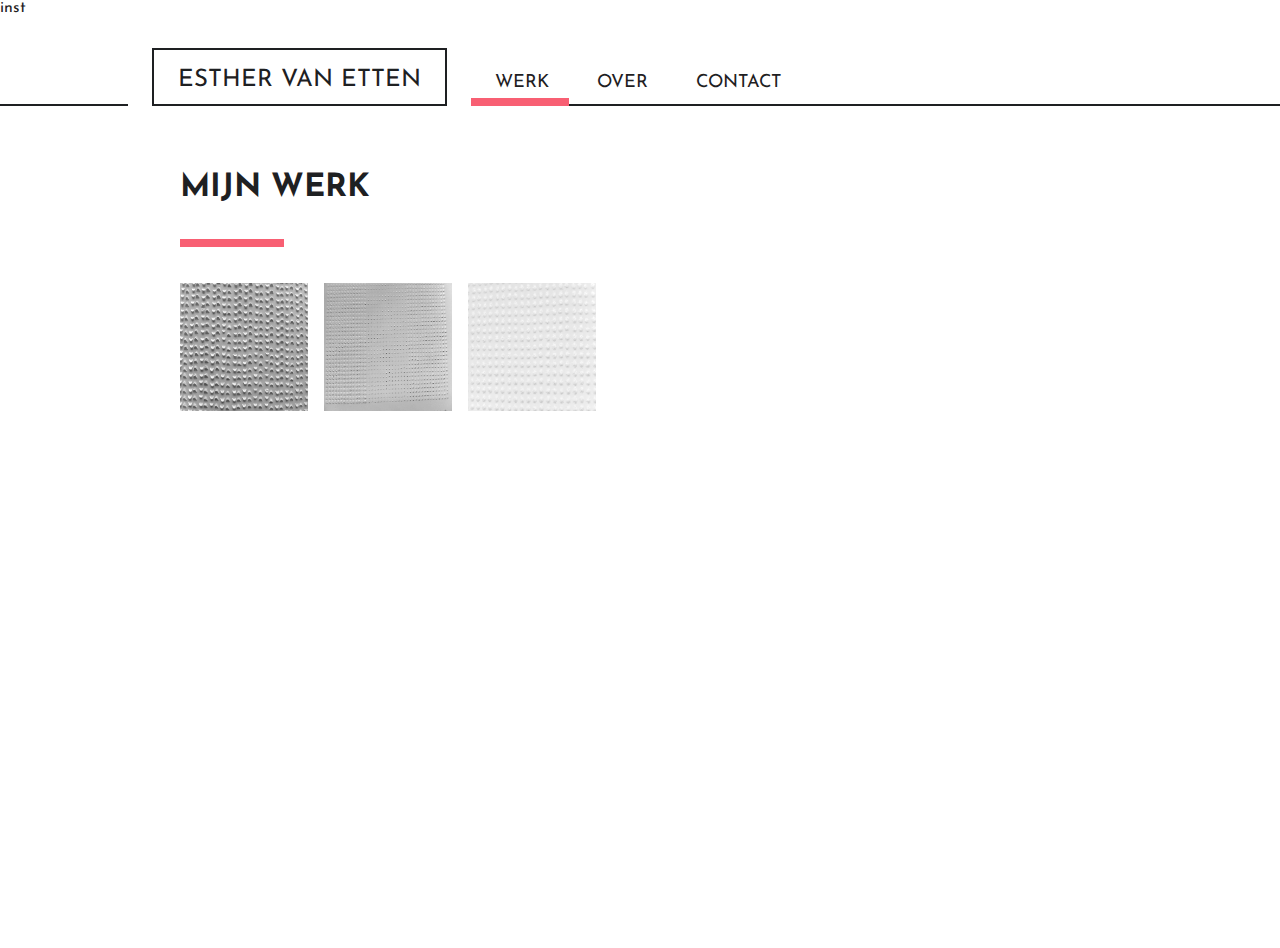
==== commit e9bc1ee0: "Add seo google file" ====
--- a/index.html
+++ b/index.html
@@ -27,7 +27,7 @@
     <link href="https://fonts.googleapis.com/css?family=Josefin+Sans:400,700|Noto+Serif:400,400i,600" rel="stylesheet">
   </head>
   <body>
-    <div id="content">
+inst    <div id="content">
       <div id="header">
         <div class="container">
           <div class="logo-container">
--- a/style.min.css
+++ b/style.min.css
@@ -1 +1 @@
-[v-cloak]{display:none}body{margin:0;color:#1E2022;background:#fff;font-family:'Josefin Sans', sans-serif;font-size:16px}body p{font-family:'Noto Serif', serif;line-height:175%}body ul{list-style:none;margin:0;padding:0}body a{color:#F85F73}#content{min-height:100vh;position:relative}.pagina-container{margin:0 auto;max-width:1024px}#header{text-transform:uppercase;margin-top:32px;border-bottom:2px solid #1E2022}#header .container{display:-webkit-box;display:-ms-flexbox;display:flex;-webkit-box-align:end;-ms-flex-align:end;align-items:flex-end;max-width:1024px;margin:0 auto}#header .logo-container{border-left:24px solid #fff;border-right:24px solid #fff;margin-bottom:-2px}#header .btn-menu{border:2px solid #1E2022;padding:16.5px;margin-bottom:-2px;cursor:pointer;z-index:250;position:relative}#header .btn-menu .btn-exit{position:absolute;top:0;bottom:0;margin:auto}#header #logo{font-size:24px;border:2px solid #1E2022;padding:6px 24px 0 24px;height:48px;display:-webkit-box;display:-ms-flexbox;display:flex;-webkit-box-align:center;-ms-flex-align:center;align-items:center;cursor:pointer}#header ul{display:-webkit-box;display:-ms-flexbox;display:flex;position:relative}#header ul li{padding:0 24px 12px 24px;display:-webkit-box;display:-ms-flexbox;display:flex;-webkit-box-pack:center;-ms-flex-pack:center;justify-content:center;font-size:18px;cursor:pointer}#header ul li.active{position:absolute;width:98px;bottom:0;left:0;border-bottom:8px solid #F85F73;margin-bottom:-2px;-webkit-transition:all 300ms ease;transition:all 300ms ease;padding:0}#header ul .tab-btn{-webkit-transition:-webkit-transform 300ms ease;transition:-webkit-transform 300ms ease;transition:transform 300ms ease;transition:transform 300ms ease, -webkit-transform 300ms ease}#header ul .tab-btn:hover{-webkit-transform:translateY(-4px);transform:translateY(-4px)}.over,.contact{display:none}.pagina{padding:0 52px;margin-top:64px}.pagina h2{font-size:32px;text-transform:uppercase;color:#1E2022;margin:0;line-height:115%}.pagina hr{width:96px;border:4px solid #F85F73;display:inline-block;margin:32px 0}.pagina p{margin:0 0 16px 0}.pagina table{font-family:'Noto Serif', serif}.pagina table tr{height:32px}.pagina table td{vertical-align:top}.pagina table tr>td:first-child{font-style:italic;width:128px}.foto-container{display:-webkit-box;display:-ms-flexbox;display:flex;-ms-flex-wrap:wrap;flex-wrap:wrap;margin:-8px 0 0 -8px}.foto-container img{height:128px;width:128px;opacity:0;cursor:pointer;-webkit-transition:all 500ms ease;transition:all 500ms ease;padding:8px;-webkit-filter:grayscale(100%);filter:grayscale(100%)}.foto-container img.activeImage{height:50vh;width:50vh;-webkit-filter:grayscale(0%);filter:grayscale(0%)}.wiper{background:#F85F73;height:100%;position:absolute;top:58px;z-index:100}@media screen and (min-width: 1024px){.pagina p{width:50%}.btn-menu{display:none}}@media screen and (max-width: 1024px){#header .logo-container{border:none}#header .container{padding:0 32px;-webkit-box-pack:justify;-ms-flex-pack:justify;justify-content:space-between}#header .menu-mobile{display:-webkit-box;display:-ms-flexbox;display:flex;position:fixed !important;-webkit-box-orient:vertical;-webkit-box-direction:normal;-ms-flex-direction:column;flex-direction:column;background:rgba(255,255,255,0.9);width:0vw;right:0;top:0;height:100vh;z-index:200;-webkit-box-pack:center;-ms-flex-pack:center;justify-content:center;overflow:hidden;-webkit-transition:width 500ms ease;transition:width 500ms ease}#header .menu-mobile.show{width:100vw}#header .menu-mobile li{font-size:24px;padding-bottom:24px}#header .menu-mobile li:hover{-webkit-transform:none;transform:none}#header .menu-mobile .active{display:none}.pagina{padding:0 32px}.pagina h2{font-size:24px}.foto-container{-webkit-box-pack:justify;-ms-flex-pack:justify;justify-content:space-between;margin-right:-8px !important}.foto-container .activeImage{width:100vw}}@media screen and (max-width: 640px){#logo{font-size:12px !important;padding:6px 16px 0 16px !important}.activeImage{width:calc(100vw - 64px) !important;height:calc(100vw - 64px) !important}}@media screen and (max-width: 500px){.foto-container>img{width:calc(50vw - 40px);height:calc(50vw - 40px)}}@media screen and (max-width: 320px){.foto-container>img{width:calc(100vw - 64px) !important;height:calc(100vw - 64px) !important}}
+[v-cloak]{display:none}body{margin:0;color:#1E2022;background:#fff;font-family:'Josefin Sans', sans-serif;font-size:16px}body p{font-family:'Noto Serif', serif;line-height:175%}body ul{list-style:none;margin:0;padding:0}body a{color:#F85F73}#content{min-height:100vh;position:relative}.pagina-container{margin:0 auto;max-width:1024px}#header{text-transform:uppercase;margin-top:32px;border-bottom:2px solid #1E2022}#header .container{display:flex;align-items:flex-end;max-width:1024px;margin:0 auto}#header .logo-container{border-left:24px solid #fff;border-right:24px solid #fff;margin-bottom:-2px}#header .btn-menu{border:2px solid #1E2022;padding:16.5px;margin-bottom:-2px;cursor:pointer;z-index:250;position:relative}#header .btn-menu .btn-exit{position:absolute;top:0;bottom:0;left:0;right:0;margin:auto}#header #logo{font-size:24px;border:2px solid #1E2022;padding:6px 24px 0 24px;height:48px;display:flex;align-items:center;cursor:pointer}#header ul{display:flex;position:relative}#header ul li{padding:0 24px 12px 24px;display:flex;justify-content:center;font-size:18px;cursor:pointer}#header ul li.active{position:absolute;width:98px;bottom:0;left:0;border-bottom:8px solid #F85F73;margin-bottom:-2px;transition:all 300ms ease;padding:0}#header ul .tab-btn{transition:transform 300ms ease}#header ul .tab-btn:hover{transform:translateY(-4px)}.over,.contact{display:none}.pagina{padding:0 52px;margin-top:64px}.pagina h2{font-size:32px;text-transform:uppercase;color:#1E2022;margin:0;line-height:115%}.pagina hr{width:96px;border:4px solid #F85F73;display:inline-block;margin:32px 0}.pagina p{margin:0 0 16px 0}.pagina table{font-family:'Noto Serif', serif}.pagina table tr{height:32px}.pagina table td{vertical-align:top}.pagina table tr>td:first-child{font-style:italic;width:128px}.foto-container{display:flex;flex-wrap:wrap;margin:-8px 0 0 -8px}.foto-container img{height:128px;width:128px;opacity:0;cursor:pointer;transition:all 500ms ease;padding:8px;filter:grayscale(100%)}.foto-container img.activeImage{height:50vh;width:50vh;filter:grayscale(0%)}.wiper{background:#F85F73;height:100%;position:absolute;top:58px;z-index:100}@media screen and (min-width: 1024px){.pagina p{width:50%}.btn-menu{display:none}}@media screen and (max-width: 1024px){#header .logo-container{border:none}#header .container{padding:0 32px;justify-content:space-between}#header .menu-mobile{display:flex;position:fixed !important;flex-direction:column;background:rgba(255,255,255,0.9);width:0vw;right:0;top:0;height:100vh;z-index:200;justify-content:center;overflow:hidden;transition:width 500ms ease}#header .menu-mobile.show{width:100vw}#header .menu-mobile li{font-size:24px;padding-bottom:24px}#header .menu-mobile li:hover{transform:none}#header .menu-mobile .active{display:none}.pagina{padding:0 32px}.pagina h2{font-size:24px}.foto-container{justify-content:space-between;margin-right:-8px !important}.foto-container .activeImage{width:100vw}}@media screen and (max-width: 640px){#logo{font-size:12px !important;padding:6px 16px 0 16px !important}.activeImage{width:calc(100vw - 64px) !important;height:calc(100vw - 64px) !important}}@media screen and (max-width: 500px){.foto-container>img{width:calc(50vw - 40px);height:calc(50vw - 40px)}}@media screen and (max-width: 320px){.foto-container>img{width:calc(100vw - 64px) !important;height:calc(100vw - 64px) !important}}
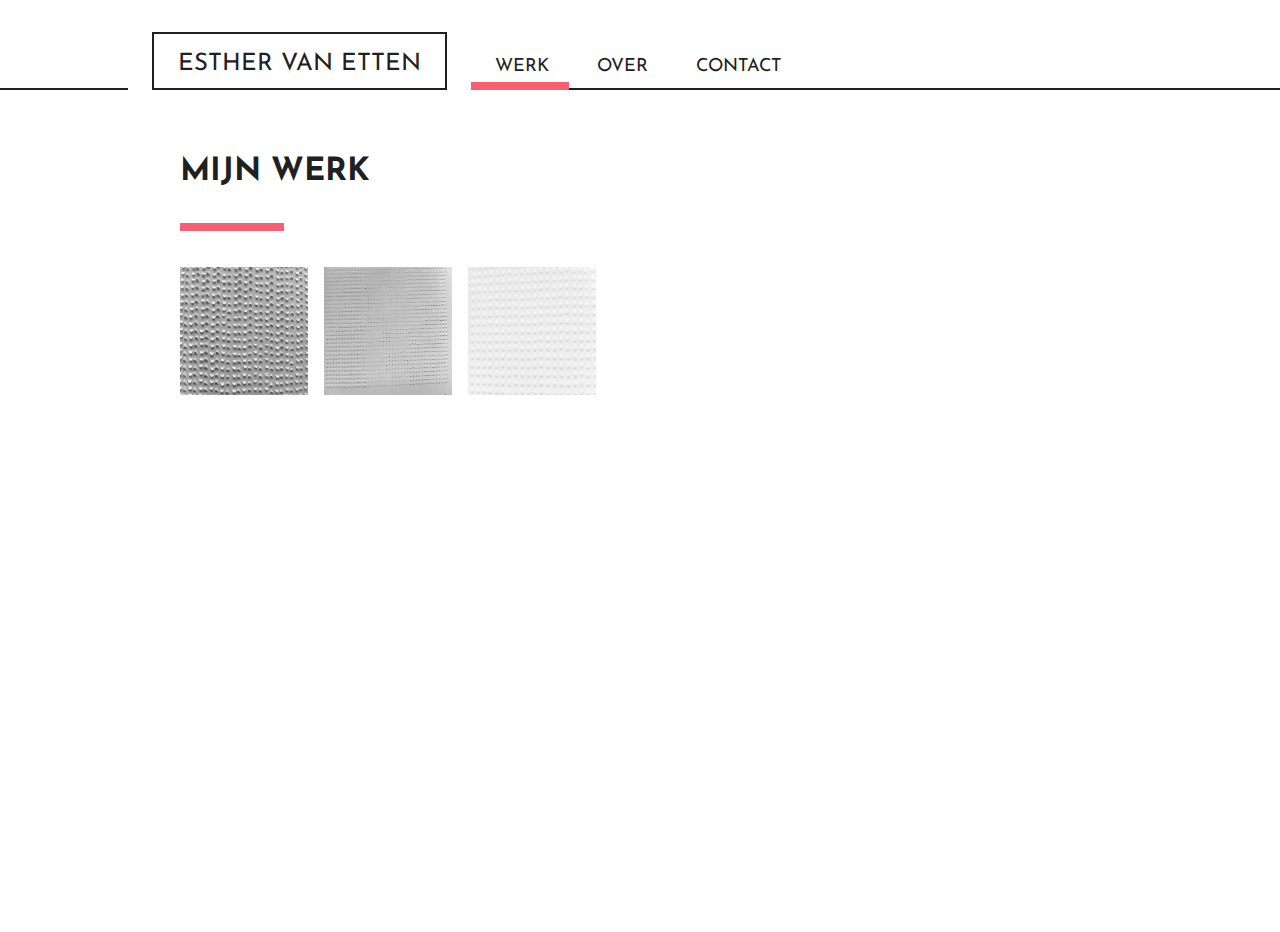
==== commit 15e2ea35: "remove unwanted text" ====
--- a/index.html
+++ b/index.html
@@ -27,7 +27,7 @@
     <link href="https://fonts.googleapis.com/css?family=Josefin+Sans:400,700|Noto+Serif:400,400i,600" rel="stylesheet">
   </head>
   <body>
-inst    <div id="content">
+   <div id="content">
       <div id="header">
         <div class="container">
           <div class="logo-container">
